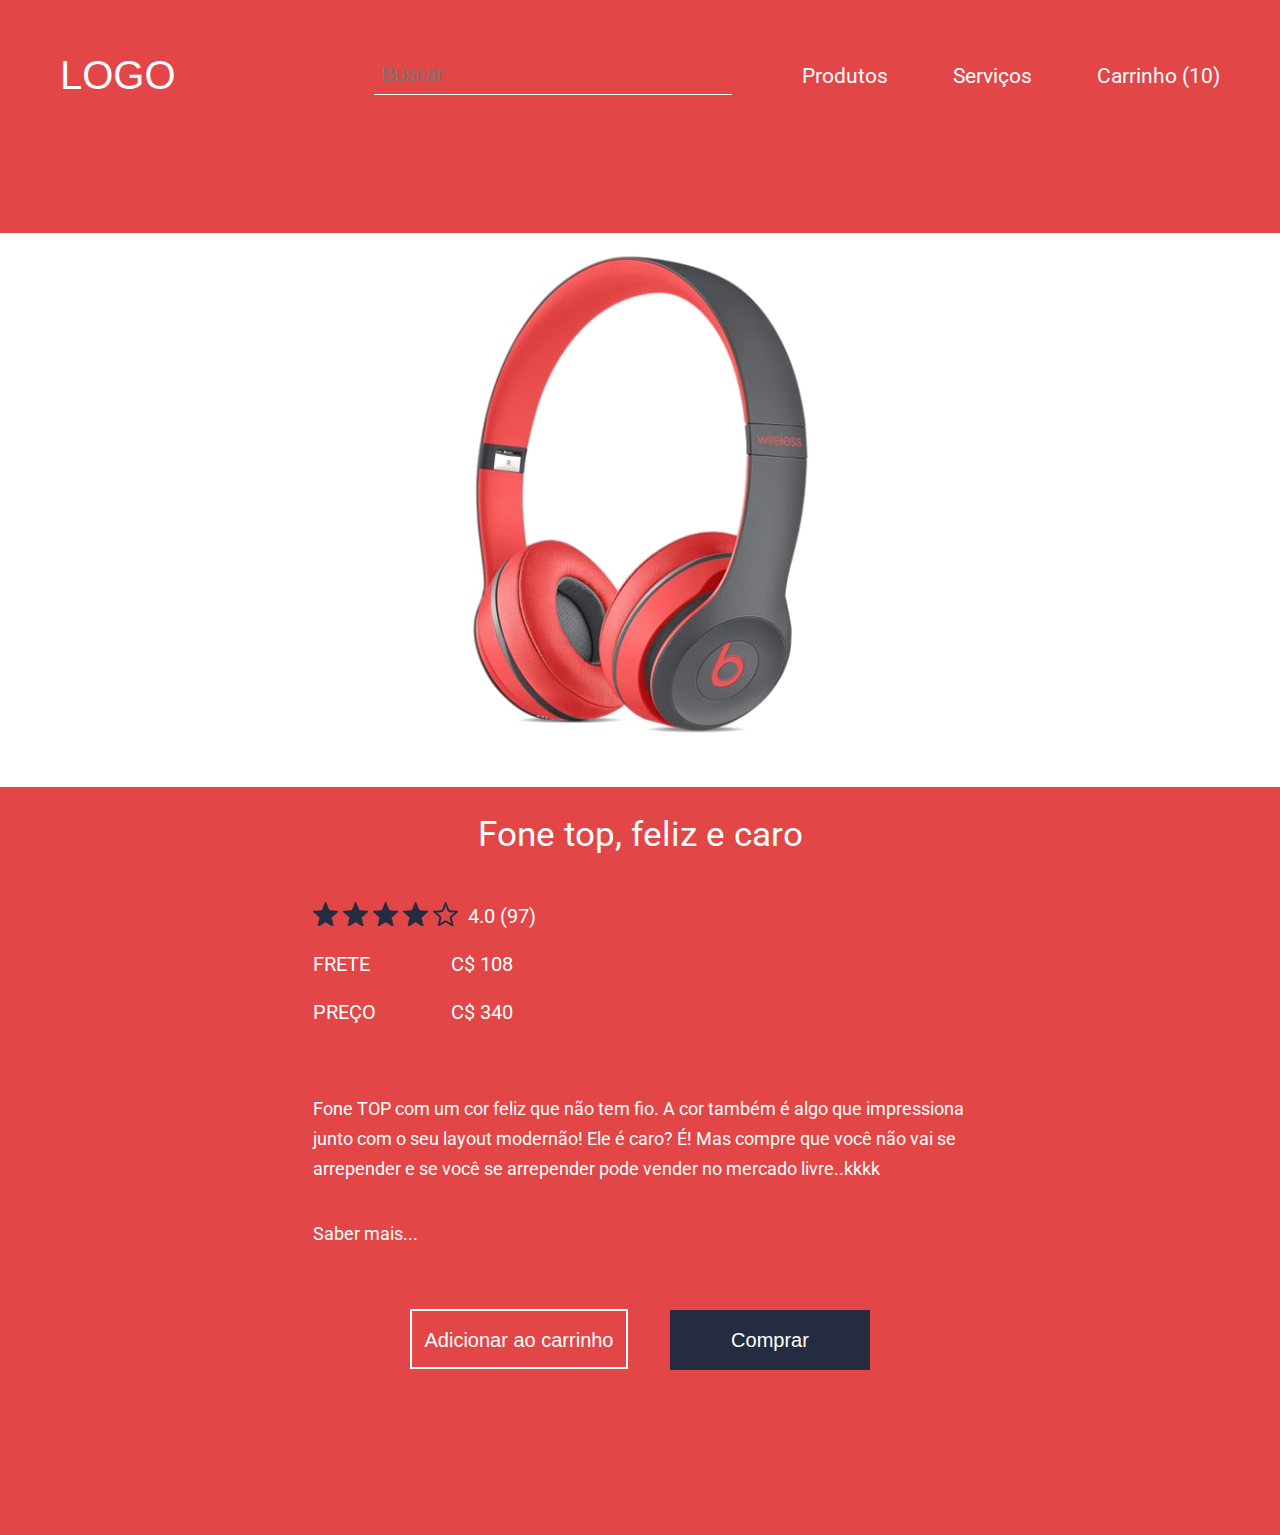
==== index.html @ a39c5e11 "Correção do desafio basico - Aula [013]" ====
<!DOCTYPE html>
<html>
  <head>
    <meta charset="utf-8" />
    <meta
      name="viewport"
      content="width=device-width; initial-scale=1.0; user-scalable=yes"
    />
    <title>Loja de Fone</title>

    <link
      href="https://fonts.googleapis.com/css?family=Roboto:300,400,700"
      rel="stylesheet"
    />

    <link rel="stylesheet" href="css/reset.css" />
    <link rel="stylesheet" href="css/base.css" />
    <link rel="stylesheet" href="css/container-store.css" />
    <link rel="stylesheet" href="css/header-store.css" />
    <link rel="stylesheet" href="css/photo-product.css" />
    <link rel="stylesheet" href="css/wrap-product.css" />
    <link rel="stylesheet" href="css/description-product.css" />
    <link rel="stylesheet" href="css/button-store.css" />
  </head>

  <body>
    <div class="container-store">
      <header class="header-store">
        <h1 class="title">Logo</h1>
        <nav class="navigation">
          <input type="search" placeholder="Buscar" />
          <a class="action" href="http://collabcode.training">Produtos </a>
          <a class="action" href="http://collabcode.training">Serviços </a>
          <a class="action -last" href="http://collabcode.training"
            >Carrinho (10)
          </a>
        </nav>
      </header>

      <figure class="photo-product">
        <img class="photo" src="img/fone.png" alt="Fone de Ouvido" />
      </figure>

      <section class="wrap-product">
        <dl class="description-product">
          <dt class="title">Fone top, feliz e caro</dt>
          <dd class="item -heart">
            <img class="icon" src="img/heart.png" alt="curtiu" />
          </dd>
          <dd class="item -star">
            <img class="icon" src="img/star1.png" alt="Avaliação1" />
            <img class="icon" src="img/star1.png" alt="Avaliação2" />
            <img class="icon" src="img/star1.png" alt="Avaliação3" />
            <img class="icon" src="img/star1.png" alt="Avaliação4" />
            <img class="icon" src="img/star2.png" alt="Avaliação5" />
          </dd>
          <dd class="item -number">4.0 (97)</dd>
          <dd class="item -info">
            <strong class="contrast">Frete</strong> C$ 108
          </dd>
          <dd class="item -info -last">
            <strong class="contrast">Preço</strong> C$ 340
          </dd>
          <dd class="text">
            Fone TOP com um cor feliz que não tem fio. A cor também é algo que
            impressiona junto com o seu layout modernão! Ele é caro? É! Mas
            compre que você não vai se arrepender e se você se arrepender pode
            vender no mercado livre..kkkk
          </dd>
          <dd class="text -more">
            <a href="" class="action">Saber mais...</a>
          </dd>
        </dl>
        <div class="buttons">
          <button class="button-store -second">Adicionar ao carrinho</button>
          <a class="button-store" href="comprar.html">Comprar</a>
        </div>
      </section>
    </div>

    <script src="js/description-product.js"></script>
    <script src="js/home.js"></script>
  </body>
</html>
---- css/base.css ----
html,
body {
  height: 100%;
}

body {
  background-color: #252a34;
  background-image: linear-gradient(to top, #ff2e63, #252a34);
}
---- css/container-store.css ----
.container-store {
  background-color: #e24647;
  box-sizing: border-box;
  max-width: 1330px;
  padding: 55px 60px 165px 0;
  position: absolute;
  top: 50%;
  left: 50%;
  transform: translateY(-50%) translateX(-50%);
  width: 90%;
}

@media (max-width: 1470px), (max-height: 952px) {
  .container-store {
    max-width: 100%;
    position: static;
    transform: none;
    width: 100%;
  }
}

@media (max-width: 1310px) {
  .container-store {
    padding-right: 0;
  }
}

@media (max-height: 952px) {
  .container-store {
    max-width: 1330px;
    margin-left: auto;
    margin-right: auto;
  }
}
---- css/header-store.css ----
.header-store {
  color: #ffffff;
  margin-bottom: 138px;
  padding-left: 60px;
  overflow: hidden;
}

.header-store > .title {
  cursor: pointer;
  float: left;
  font-family: Arial, "Roboto", sans-serif;
  font-size: 40px;
  text-transform: uppercase;
}
.header-store > .navigation {
  font-family: "Segoe UI", "Roboto", sans-serif;
  float: right;
  font-size: 21px;
}

.header-store [type="search"] {
  background: transparent;
  border: none;
  border-bottom: 1px solid #ffffff;
  color: inherit;
  font-family: Arial, "Roboto", sans-serif;
  font-size: 20px;
  margin-right: 65px;
  padding: 8px;
  vertical-align: bottom;
  width: 358px;
}

.header-store[type="search"]::placeholder {
  color: inherit;
}

.header-store .action {
  color: inherit;
  display: inline-block;
  margin-right: 60px;
  padding-bottom: 8px;
  position: relative;
  text-decoration: none;
}

.header-store .action.-last {
  margin-right: 0;
}

.header-store .action::after {
  background-color: #fff;
  bottom: 0;
  content: "";
  height: 1px;
  left: 0;
  position: absolute;
  transform: scaleX(0);
  transform-origin: center left;
  transition: transform 200ms linear;
  width: 100%;
}

.header-store .action:hover::after {
  transform: scaleX(1);
}

@media (max-width: 1310px) {
  .header-store {
    padding-right: 60px;
  }
}

@media (max-width: 1235px) {
  .header-store {
    margin-bottom: 70px;
  }
  .header-store > .title {
    float: none;
    margin-bottom: 20px;
    text-align: center;
  }

  .header-store > .navigation {
    float: none;
    text-align: center;
  }
}

@media (max-width: 1015px) {
  .header-store {
    margin-bottom: 40px;
    padding-right: 30px;
    padding-left: 30px;
  }
  .header-store [type="search"] {
    display: none;
  }
}

@media (max-width: 530px) {
  .header-store .action {
    margin-right: 30px;
  }
}

@media (max-width: 465px) {
  .header-store .action {
    margin-right: 15px;
  }
}

@media (max-width: 425px) {
  .header-store {
    padding-right: 16px;
    padding-left: 16px;
  }
  .header-store .action {
    margin-right: 8px;
  }
}

@media (max-width: 383px) {
  .header-store > .navigation {
    display: none;
  }
}
---- css/photo-product.css ----
.photo-product {
  background-color: #fff;
  border-top-right-radius: 150px;
  border-bottom-right-radius: 150px;
  display: inline-block;
  margin-right: 157px;
  height: 554px;
  vertical-align: middle;
}

/* Encontrado o breakpoint para o photo-product e o description-product */
@media (max-width: 1325px) {
  .photo-product {
    margin-right: 140px;
  }
}

@media (max-width: 1310px) {
  .photo-product {
    border-radius: 0;
    display: block;
    margin-bottom: 30px;
    margin-right: 0;
    text-align: center;
  }
}

@media (max-width: 560px) {
  .photo-product {
    height: auto;
  }
  .photo-product > .photo {
    width: 100%;
  }
}
---- css/wrap-product.css ----
.wrap-product {
  display: inline-block;
  position: relative;
  vertical-align: middle;
  width: 554px;
}

.wrap-product > .buttons {
  position: absolute;
  bottom: 0;
  transform: translateY(calc(100% + 98px));
}

@media (max-width: 1310px) {
  .wrap-product {
    width: 100%;
  }
  .wrap-product > .buttons {
    margin-left: auto;
    margin-right: auto;
    position: static;
    text-align: center;
    transform: none;
    width: 100%;
  }
}
---- css/description-product.css ----
.description-product {
  color: #ffffff;
  font-family: "Roboto", sans-serif;
}

.description-product > .title {
  font-size: 25px;
  margin-bottom: 50px;
}

.description-product > .item {
  font-size: 20px;
  margin-bottom: 28px;
}

.description-product > .item.-heart {
  cursor: pointer;
  position: absolute;
  transform: translateX(-100%);
  left: -47px;
  top: 8px;
}

.description-product > .item.-star {
  cursor: pointer;
  margin-bottom: 10px;
}

.description-product .icon {
  transition: transform 200ms linear;
}

.description-product .icon:hover {
  transform: scale(1.2);
}

.description-product > .item.-star + .item {
  margin-left: 7px;
}

.description-product > .item.-info {
  text-align: right;
  width: 200px;
}

.description-product > .item.-last {
  margin-bottom: 72px;
}

.description-product .contrast {
  float: left;
  text-transform: uppercase;
}

.description-product > .text {
  font-size: 18px;
  margin-bottom: 35px;
  line-height: 30px;
}

.description-product > .text.-more {
  margin-bottom: 0;
}

.description-product .action {
  color: inherit;
  font-size: 18px;
  text-decoration: none;
}

@media (max-width: 1310px) {
  .description-product {
    margin: 0 auto 60px;
    min-width: 655px;
    width: 50%;
  }
  .description-product > .title {
    font-size: 35px;
    text-align: center;
  }
  .description-product > .item.-star {
    float: left;
    margin-right: 10px;
  }
  .description-product > .item.-number {
    padding-top: 4px;
  }
}

@media (max-width: 720px) {
  .description-product {
    min-width: auto;
    width: 90%;
  }
}
---- css/button-store.css ----
.button-store {
  background-color: #252c41;
  border: none;
  box-sizing: border-box;
  color: #ffffff;
  cursor: pointer;
  display: inline-block;
  font-family: Arial, "Roboto", sans-serif;
  font-size: 20px;
  height: 60px;
  line-height: 60px;
  text-align: center;
  text-decoration: none;
  transition: all 200ms linear;
  width: 200px;
}

.button-store:hover,
.button-store:focus {
  background-color: #fff;
  color: #e24647;
}

.button-store:active {
  transform: scale(0.9);
}

.button-store.-second {
  background-color: transparent;
  border: 2px solid #ffffff;
  margin-right: 38px;
  line-height: 56px;
  width: 218px;
}

.button-store.-second:hover,
.button-store.-second:focus {
  background-color: #fff;
  color: #e24647;
}

.button-store > button,
.button-store > a {
  font-size: inherit;
  background-color: inherit;
  border: none;
  color: inherit;
  text-decoration: inherit;
}

@media (max-width: 500px) {
  .button-store.-second {
    margin-right: 20px;
  }
}

@media (max-width: 450px) {
  .button-store,
  .button-store.-second {
    display: block;
    margin-left: auto;
    margin-right: auto;
    width: 90%;
  }
  .button-store.-second {
    margin-bottom: 20px;
  }
}
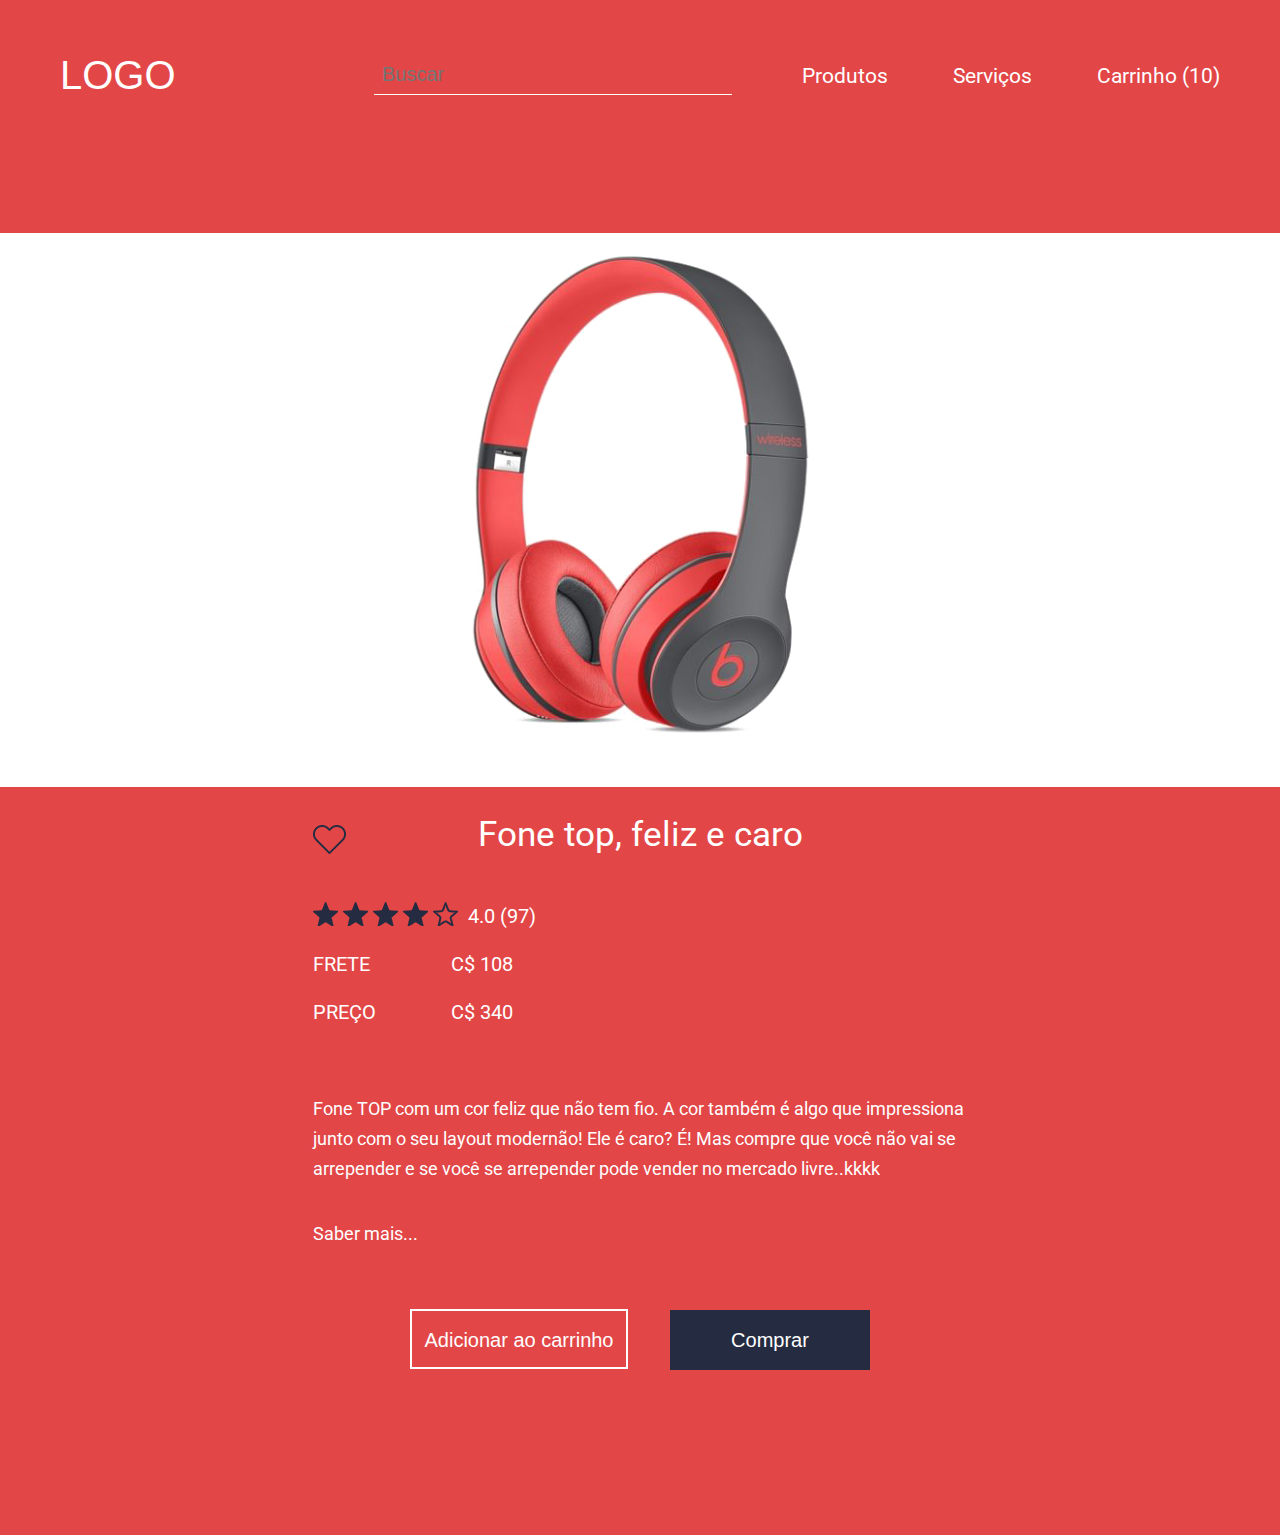
==== commit 869451a7: "Correção do Desafio Basico - Aula [014]" ====
--- a/index.html
+++ b/index.html
@@ -46,13 +46,14 @@
           <dt class="title">Fone top, feliz e caro</dt>
           <dd class="item -heart">
             <img class="icon" src="img/heart.png" alt="curtiu" />
+            <img class="icon -active" src="img/heart-active.png" alt="curtiu" />
           </dd>
           <dd class="item -star">
-            <img class="icon" src="img/star1.png" alt="Avaliação1" />
-            <img class="icon" src="img/star1.png" alt="Avaliação2" />
-            <img class="icon" src="img/star1.png" alt="Avaliação3" />
-            <img class="icon" src="img/star1.png" alt="Avaliação4" />
-            <img class="icon" src="img/star2.png" alt="Avaliação5" />
+            <img class="icon" src="img/star-active.png" alt="Avaliação1" />
+            <img class="icon" src="img/star-active.png" alt="Avaliação2" />
+            <img class="icon" src="img/star-active.png" alt="Avaliação3" />
+            <img class="icon" src="img/star-active.png" alt="Avaliação4" />
+            <img class="icon" src="img/star.png" alt="Avaliação5" />
           </dd>
           <dd class="item -number">4.0 (97)</dd>
           <dd class="item -info">
--- a/css/description-product.css
+++ b/css/description-product.css
@@ -21,6 +21,10 @@
   top: 8px;
 }
 
+.description-product > .item.-active {
+  background-color: #fff;
+}
+
 .description-product > .item.-star {
   cursor: pointer;
   margin-bottom: 10px;
@@ -32,6 +36,18 @@
 
 .description-product .icon:hover {
   transform: scale(1.2);
+}
+
+.description-product .icon.-active {
+  display: none;
+}
+
+.description-product > .item.-active .icon {
+  display: none;
+}
+
+.description-product > .item.-active .icon.-active {
+  display: block;
 }
 
 .description-product > .item.-star + .item {
@@ -74,6 +90,12 @@
     min-width: 655px;
     width: 50%;
   }
+
+  .description-product > .item.-heart {
+    left: auto;
+    transform: none;
+  }
+
   .description-product > .title {
     font-size: 35px;
     text-align: center;
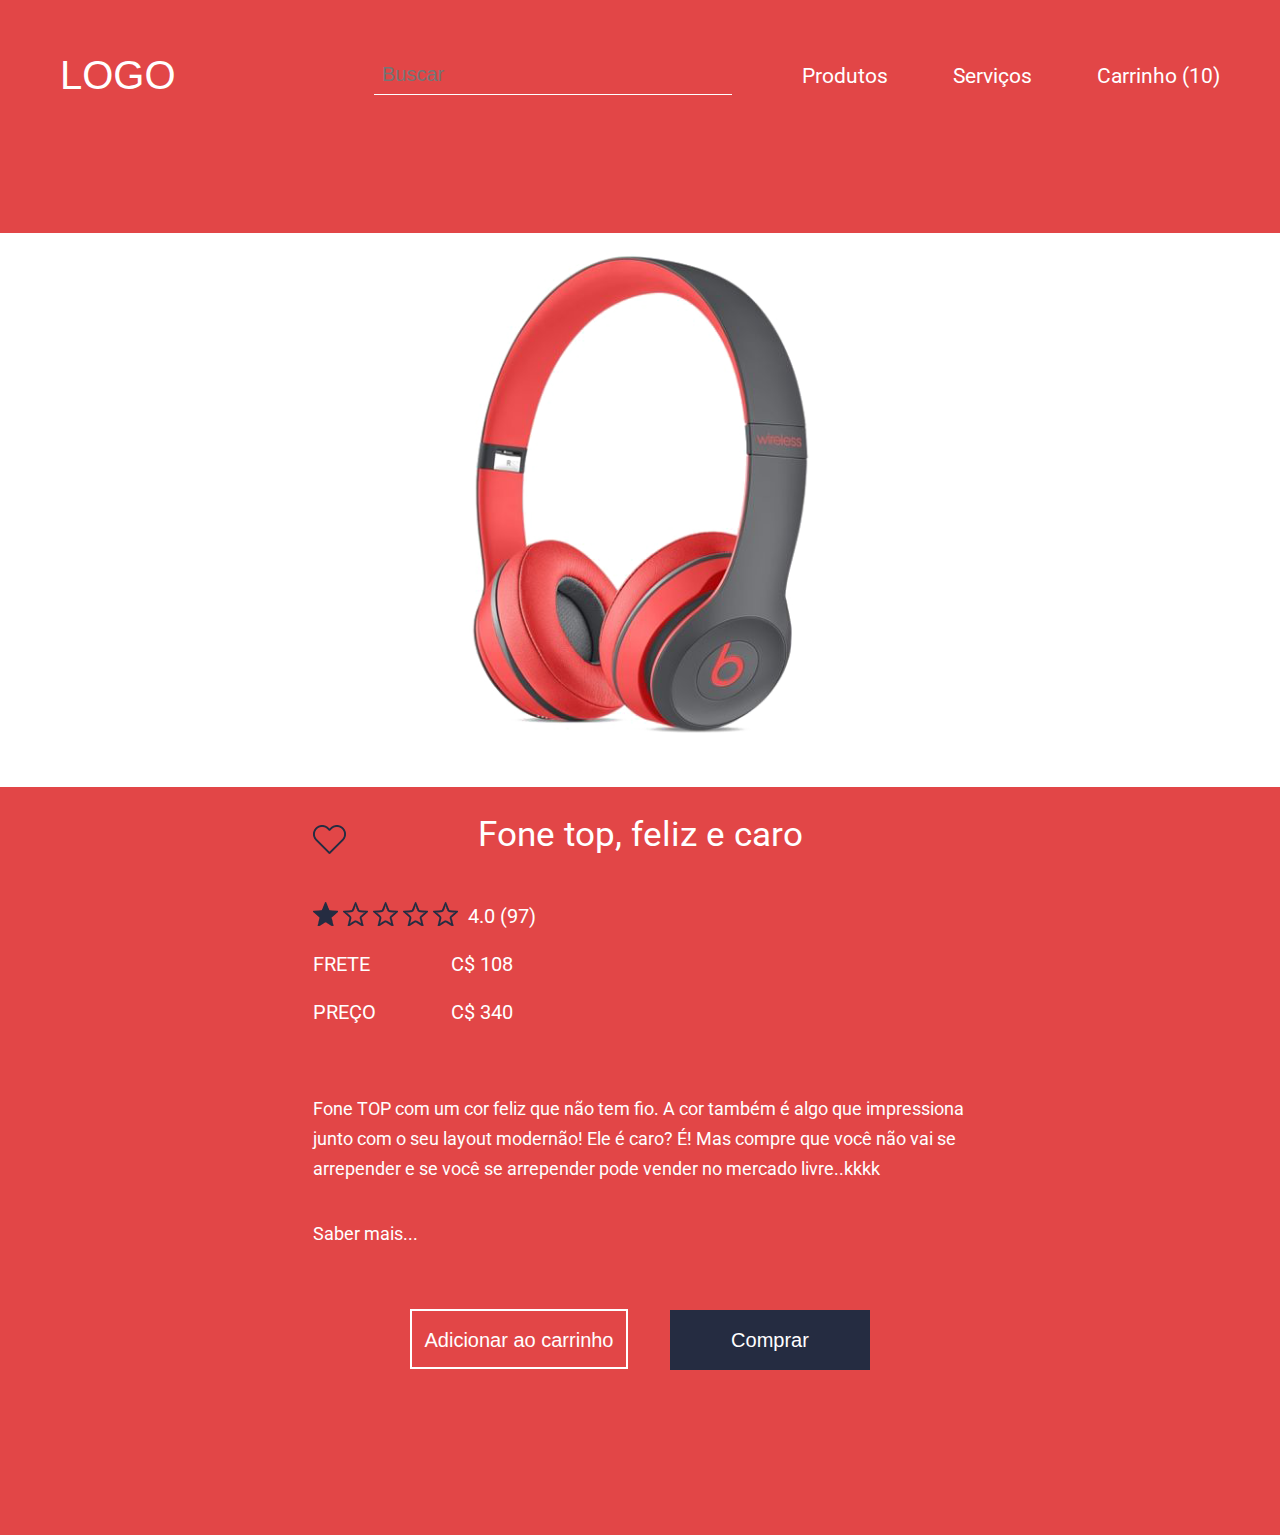
==== commit 979bbf96: "Correção do Desafio Intermediário - Aula [014] e finalizada Aula [015]" ====
--- a/index.html
+++ b/index.html
@@ -27,6 +27,7 @@
     <div class="container-store">
       <header class="header-store">
         <h1 class="title">Logo</h1>
+
         <nav class="navigation">
           <input type="search" placeholder="Buscar" />
           <a class="action" href="http://collabcode.training">Produtos </a>
@@ -44,34 +45,79 @@
       <section class="wrap-product">
         <dl class="description-product">
           <dt class="title">Fone top, feliz e caro</dt>
+
           <dd class="item -heart">
             <img class="icon" src="img/heart.png" alt="curtiu" />
             <img class="icon -active" src="img/heart-active.png" alt="curtiu" />
           </dd>
+
           <dd class="item -star">
-            <img class="icon" src="img/star-active.png" alt="Avaliação1" />
-            <img class="icon" src="img/star-active.png" alt="Avaliação2" />
-            <img class="icon" src="img/star-active.png" alt="Avaliação3" />
-            <img class="icon" src="img/star-active.png" alt="Avaliação4" />
-            <img class="icon" src="img/star.png" alt="Avaliação5" />
+            <ol>
+              <li class="star -active">
+                <img class="icon" src="img/star.png" alt="Estrela" />
+                <img
+                  class="icon -active"
+                  src="img/star-active.png"
+                  alt="Estrela"
+                />
+              </li>
+              <li class="star">
+                <img class="icon" src="img/star.png" alt="Estrela" />
+                <img
+                  class="icon -active"
+                  src="img/star-active.png"
+                  alt="Estrela"
+                />
+              </li>
+              <li class="star">
+                <img class="icon" src="img/star.png" alt="Estrela" />
+                <img
+                  class="icon -active"
+                  src="img/star-active.png"
+                  alt="Estrela"
+                />
+              </li>
+              <li class="star">
+                <img class="icon" src="img/star.png" alt="Estrela" />
+                <img
+                  class="icon -active"
+                  src="img/star-active.png"
+                  alt="Estrela"
+                />
+              </li>
+              <li class="star">
+                <img class="icon" src="img/star.png" alt="Estrela" />
+                <img
+                  class="icon -active"
+                  src="img/star-active.png"
+                  alt="Estrela"
+                />
+              </li>
+            </ol>
           </dd>
+
           <dd class="item -number">4.0 (97)</dd>
+
           <dd class="item -info">
             <strong class="contrast">Frete</strong> C$ 108
           </dd>
+
           <dd class="item -info -last">
             <strong class="contrast">Preço</strong> C$ 340
           </dd>
+
           <dd class="text">
             Fone TOP com um cor feliz que não tem fio. A cor também é algo que
             impressiona junto com o seu layout modernão! Ele é caro? É! Mas
             compre que você não vai se arrepender e se você se arrepender pode
             vender no mercado livre..kkkk
           </dd>
+
           <dd class="text -more">
             <a href="" class="action">Saber mais...</a>
           </dd>
         </dl>
+
         <div class="buttons">
           <button class="button-store -second">Adicionar ao carrinho</button>
           <a class="button-store" href="comprar.html">Comprar</a>
--- a/css/description-product.css
+++ b/css/description-product.css
@@ -21,10 +21,6 @@
   top: 8px;
 }
 
-.description-product > .item.-active {
-  background-color: #fff;
-}
-
 .description-product > .item.-star {
   cursor: pointer;
   margin-bottom: 10px;
@@ -35,7 +31,7 @@
 }
 
 .description-product .icon:hover {
-  transform: scale(1.2);
+  transform: scale(1.1);
 }
 
 .description-product .icon.-active {
@@ -47,6 +43,18 @@
 }
 
 .description-product > .item.-active .icon.-active {
+  display: block;
+}
+
+.description-product .star {
+  display: inline-block;
+}
+
+.description-product .star.-active > .icon {
+  display: none;
+}
+
+.description-product .star.-active > .-active {
   display: block;
 }
 
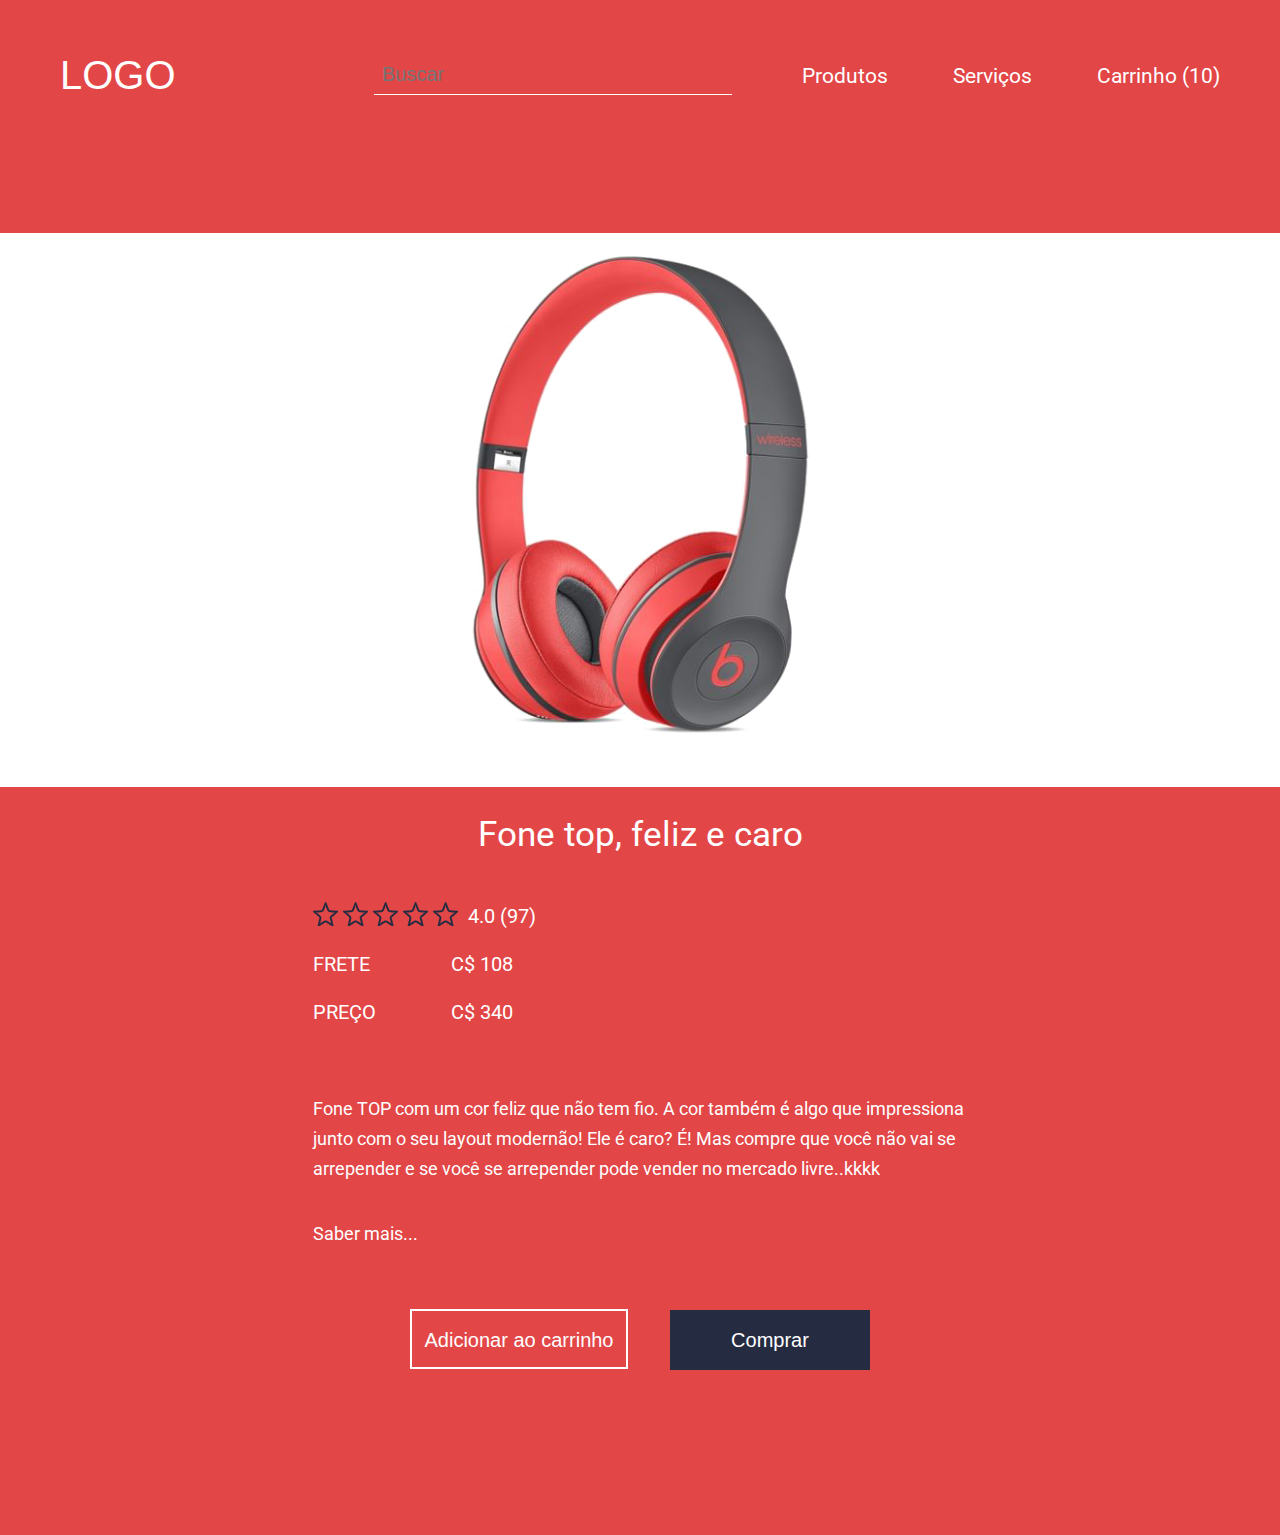
==== commit 7d0491ce: "Correção desafio único - Aula [015] e finalizada a Aula [016]" ====
--- a/index.html
+++ b/index.html
@@ -53,7 +53,7 @@
 
           <dd class="item -star">
             <ol>
-              <li class="star -active">
+              <li class="star">
                 <img class="icon" src="img/star.png" alt="Estrela" />
                 <img
                   class="icon -active"
--- a/css/description-product.css
+++ b/css/description-product.css
@@ -15,10 +15,12 @@
 
 .description-product > .item.-heart {
   cursor: pointer;
+  height: 29px;
+  left: -47px;
   position: absolute;
   transform: translateX(-100%);
-  left: -47px;
   top: 8px;
+  width: 33px;
 }
 
 .description-product > .item.-star {
@@ -99,11 +101,6 @@
     width: 50%;
   }
 
-  .description-product > .item.-heart {
-    left: auto;
-    transform: none;
-  }
-
   .description-product > .title {
     font-size: 35px;
     text-align: center;
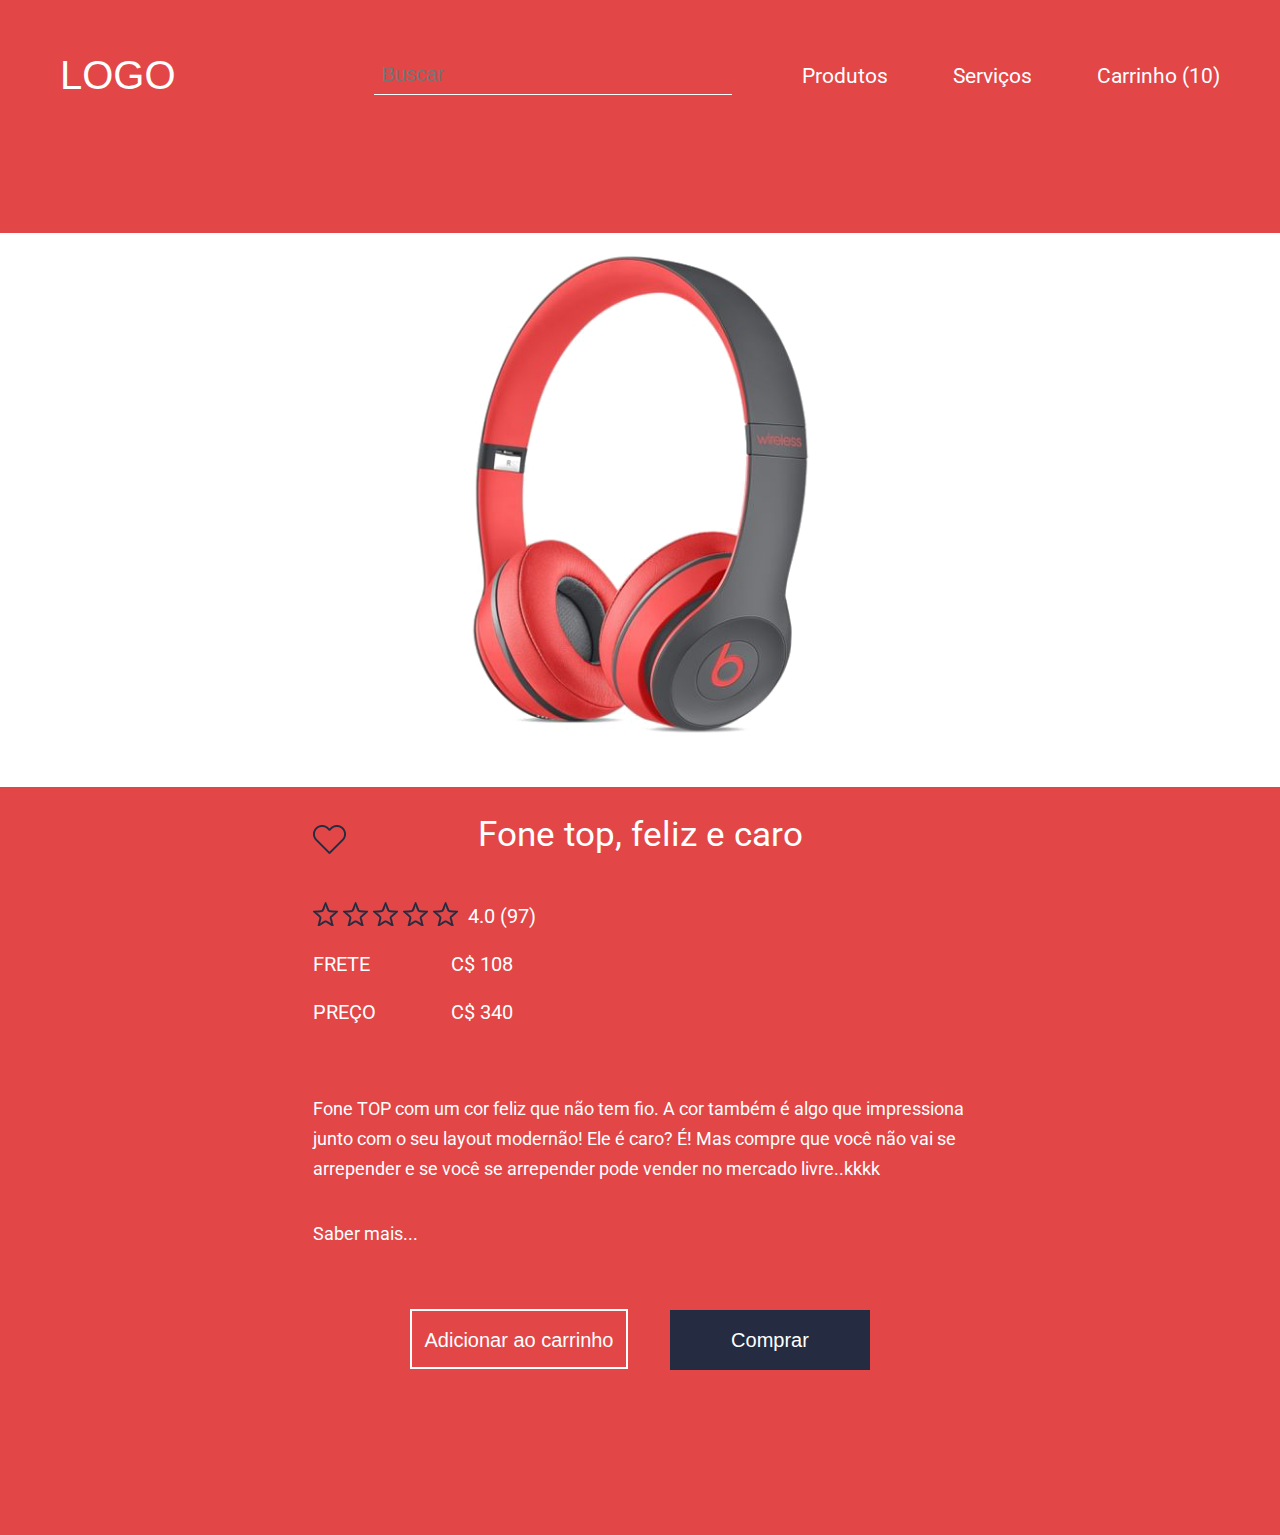
==== commit 7a52daad: "Finalizada a Aula [017]" ====
--- a/index.html
+++ b/index.html
@@ -125,6 +125,7 @@
       </section>
     </div>
 
+    <script src="js/header-store.js"></script>
     <script src="js/description-product.js"></script>
     <script src="js/home.js"></script>
   </body>
--- a/css/header-store.css
+++ b/css/header-store.css
@@ -87,14 +87,24 @@
   }
 }
 
-@media (max-width: 1015px) {
+@media (max-width: 965px) {
   .header-store {
     margin-bottom: 40px;
     padding-right: 30px;
     padding-left: 30px;
   }
   .header-store [type="search"] {
-    display: none;
+    background-color: #fff;
+    color: #000;
+    left: 0;
+    position: absolute;
+    top: 0;
+    transform: translateX(-88%);
+    transition: transform 300ms linear;
+  }
+  .header-store [type="search"].-active {
+    transform: translateX(0);
+    transition: transform 500ms cubic-bezier(0, 0, 0.94, 1.26);
   }
 }
 
--- a/css/description-product.css
+++ b/css/description-product.css
@@ -101,10 +101,16 @@
     width: 50%;
   }
 
+  .description-product > .item.-heart {
+    left: auto;
+    transform: none;
+  }
+
   .description-product > .title {
     font-size: 35px;
     text-align: center;
   }
+
   .description-product > .item.-star {
     float: left;
     margin-right: 10px;
@@ -118,5 +124,11 @@
   .description-product {
     min-width: auto;
     width: 90%;
+  }520
+}
+
+@media (max-width: 475px) {
+  .description-product > .item.-heart {
+    position: static;
   }
 }
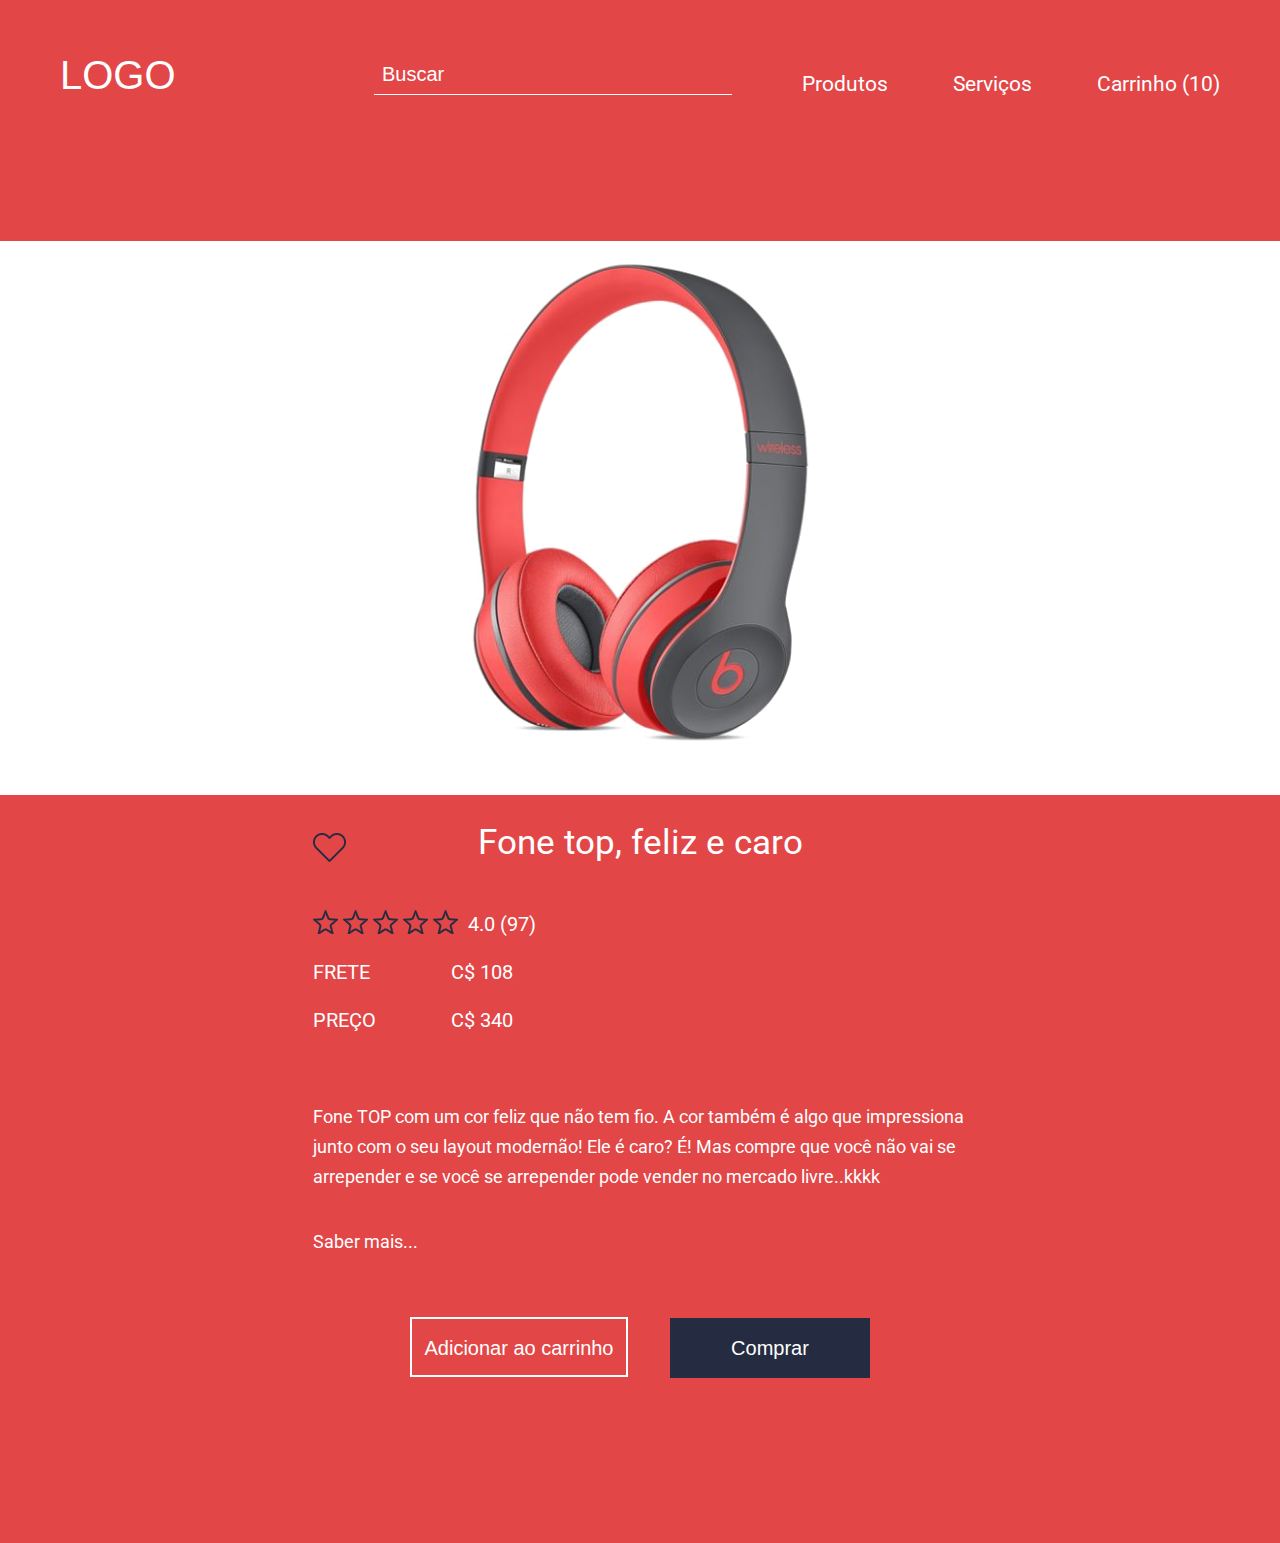
==== commit 2aacba21: "Inserido a lupa e add comportamento - Aula [018.5]" ====
--- a/index.html
+++ b/index.html
@@ -17,6 +17,7 @@
     <link rel="stylesheet" href="css/base.css" />
     <link rel="stylesheet" href="css/container-store.css" />
     <link rel="stylesheet" href="css/header-store.css" />
+    <link rel="stylesheet" href="css/input-search.css" />
     <link rel="stylesheet" href="css/photo-product.css" />
     <link rel="stylesheet" href="css/wrap-product.css" />
     <link rel="stylesheet" href="css/description-product.css" />
@@ -29,7 +30,10 @@
         <h1 class="title">Logo</h1>
 
         <nav class="navigation">
-          <input type="search" placeholder="Buscar" />
+          <form class="input-search">
+            <input class="content" type="search" placeholder="Buscar" /><!--
+            --><input class="icon" type="image" src="img/search.png" />
+          </form>
           <a class="action" href="http://collabcode.training">Produtos </a>
           <a class="action" href="http://collabcode.training">Serviços </a>
           <a class="action -last" href="http://collabcode.training"
@@ -125,7 +129,7 @@
       </section>
     </div>
 
-    <script src="js/header-store.js"></script>
+    <script src="js/input-search.js"></script>
     <script src="js/description-product.js"></script>
     <script src="js/home.js"></script>
   </body>
--- a/css/header-store.css
+++ b/css/header-store.css
@@ -16,23 +16,6 @@
   font-family: "Segoe UI", "Roboto", sans-serif;
   float: right;
   font-size: 21px;
-}
-
-.header-store [type="search"] {
-  background: transparent;
-  border: none;
-  border-bottom: 1px solid #ffffff;
-  color: inherit;
-  font-family: Arial, "Roboto", sans-serif;
-  font-size: 20px;
-  margin-right: 65px;
-  padding: 8px;
-  vertical-align: bottom;
-  width: 358px;
-}
-
-.header-store[type="search"]::placeholder {
-  color: inherit;
 }
 
 .header-store .action {
@@ -93,19 +76,6 @@
     padding-right: 30px;
     padding-left: 30px;
   }
-  .header-store [type="search"] {
-    background-color: #fff;
-    color: #000;
-    left: 0;
-    position: absolute;
-    top: 0;
-    transform: translateX(-88%);
-    transition: transform 300ms linear;
-  }
-  .header-store [type="search"].-active {
-    transform: translateX(0);
-    transition: transform 500ms cubic-bezier(0, 0, 0.94, 1.26);
-  }
 }
 
 @media (max-width: 530px) {
--- a/css/input-search.css
+++ b/css/input-search.css
@@ -0,0 +1,55 @@
+.input-search {
+  display: inline-block;
+}
+
+.input-search > .content {
+  background: transparent;
+  border: none;
+  border-bottom: 1px solid #ffffff;
+  color: inherit;
+  font-family: Arial, "Roboto", sans-serif;
+  font-size: 20px;
+  margin-right: 65px;
+  padding: 8px;
+  vertical-align: bottom;
+  width: 358px;
+}
+
+.input-search > .content::placeholder {
+  color: inherit;
+}
+
+.input-search > .icon {
+  display: none;
+}
+
+@media (max-width: 965px) {
+  .input-search {
+    left: 0;
+    position: absolute;
+    top: 0;
+    transform: translateX(calc(-100% + 41px));
+    transition: transform 300ms linear;
+  }
+
+  .input-search.-active {
+    transform: translateX(0);
+    transition: transform 500ms cubic-bezier(0, 0, 0.94, 1.26);
+  }
+
+  .input-search > .content {
+    background-color: #fff;
+    color: #000;
+    margin-right: 0;
+    vertical-align: middle;
+  }
+  .input-search > .icon {
+    background-color: #fff;
+    box-sizing: border-box;
+    display: inline-block;
+    height: 41px;
+    padding: 8px;
+    vertical-align: middle;
+    width: 40px;
+  }
+}
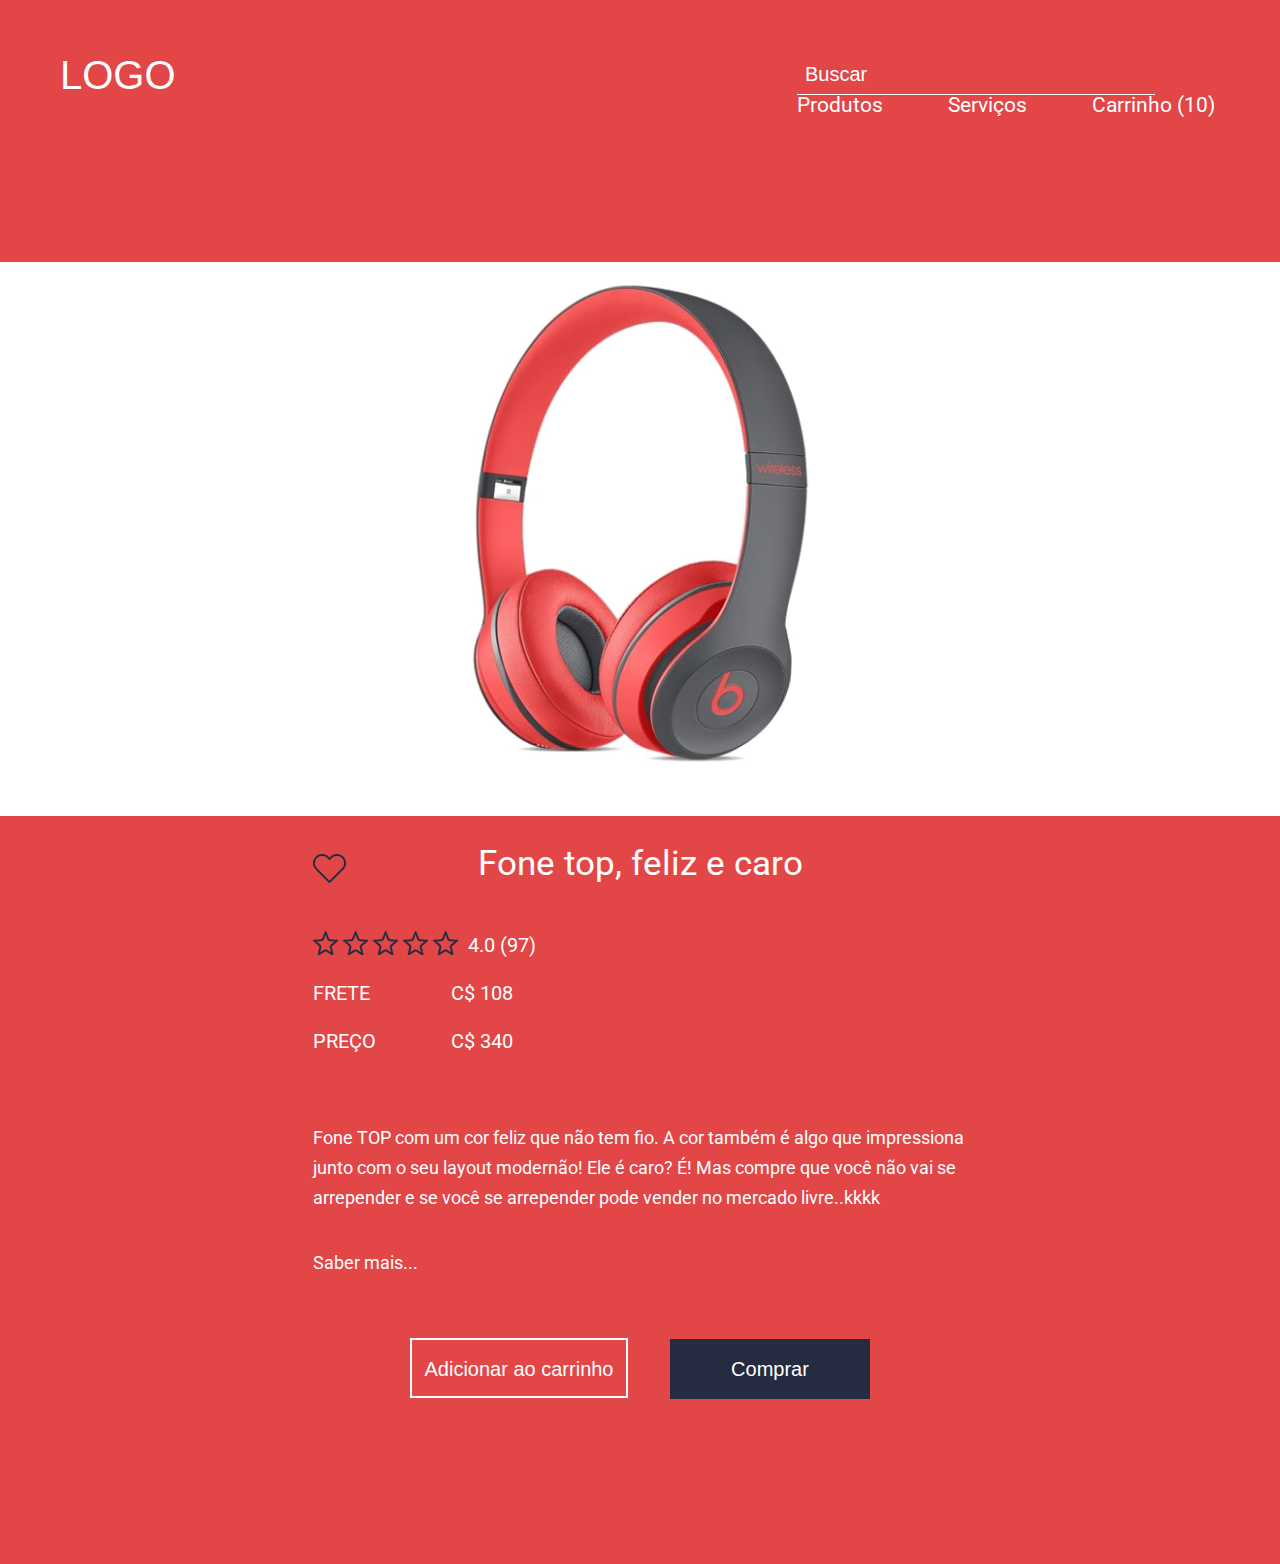
==== commit 6a2d2d69: "inserido o icone de menu - aula 19.3" ====
--- a/index.html
+++ b/index.html
@@ -32,13 +32,32 @@
         <nav class="navigation">
           <form class="input-search">
             <input class="content" type="search" placeholder="Buscar" /><!--
-            --><input class="icon" type="image" src="img/search.png" />
+            --><input
+              type="image"
+              class="icon -open -active"
+              src="img/search-plus.svg"
+            /><!--
+            --><input
+              type="image"
+              class="icon -close"
+              src="img/search-minus.svg"
+            />
           </form>
-          <a class="action" href="http://collabcode.training">Produtos </a>
-          <a class="action" href="http://collabcode.training">Serviços </a>
-          <a class="action -last" href="http://collabcode.training"
-            >Carrinho (10)
-          </a>
+
+          <ul id="menu" class="list">
+            <li class="item -menu"><a href="#menu" class="menu">Menu</a></li>
+            <li class="item">
+              <a class="action" href="http://collabcode.training">Produtos </a>
+            </li>
+            <li class="item">
+              <a class="action" href="http://collabcode.training">Serviços </a>
+            </li>
+            <li class="item -last">
+              <a class="action" href="http://collabcode.training"
+                >Carrinho (10)</a
+              >
+            </li>
+          </ul>
         </nav>
       </header>
 
--- a/css/header-store.css
+++ b/css/header-store.css
@@ -18,17 +18,24 @@
   font-size: 21px;
 }
 
-.header-store .action {
-  color: inherit;
+.header-store .item {
   display: inline-block;
   margin-right: 60px;
   padding-bottom: 8px;
+}
+
+.header-store .item.-menu {
+  display: none;
+}
+
+.header-store .item.-last {
+  margin-right: 0;
+}
+
+.header-store .action {
+  color: inherit;
   position: relative;
   text-decoration: none;
-}
-
-.header-store .action.-last {
-  margin-right: 0;
 }
 
 .header-store .action::after {
@@ -79,13 +86,13 @@
 }
 
 @media (max-width: 530px) {
-  .header-store .action {
+  .header-store .item {
     margin-right: 30px;
   }
 }
 
 @media (max-width: 465px) {
-  .header-store .action {
+  .header-store .item {
     margin-right: 15px;
   }
 }
@@ -95,13 +102,25 @@
     padding-right: 16px;
     padding-left: 16px;
   }
-  .header-store .action {
+  .header-store .item {
     margin-right: 8px;
   }
 }
 
 @media (max-width: 383px) {
-  .header-store > .navigation {
+  .header-store .item.-menu {
+    background: url(../img/menu.svg) no-repeat #fff center;
+    box-sizing: border-box;
+    display: block;
+    height: 40px;
+    margin: 0;
+    right: 0;
+    position: absolute;
+    top: 0;
+    text-indent: -9999px;
+    width: 40px;
+  }
+  .header-store .action {
     display: none;
   }
 }
--- a/css/input-search.css
+++ b/css/input-search.css
@@ -46,10 +46,20 @@
   .input-search > .icon {
     background-color: #fff;
     box-sizing: border-box;
-    display: inline-block;
-    height: 41px;
+    display: none;
+    height: 40px;
     padding: 8px;
     vertical-align: middle;
     width: 40px;
   }
+
+  .input-search > .icon.-active {
+    display: inline-block;
+  }
 }
+
+@media (max-width: 400px) {
+  .input-search > .content {
+    width: 85vw;
+  }
+}
--- a/css/description-product.css
+++ b/css/description-product.css
@@ -124,7 +124,7 @@
   .description-product {
     min-width: auto;
     width: 90%;
-  }520
+  }
 }
 
 @media (max-width: 475px) {
